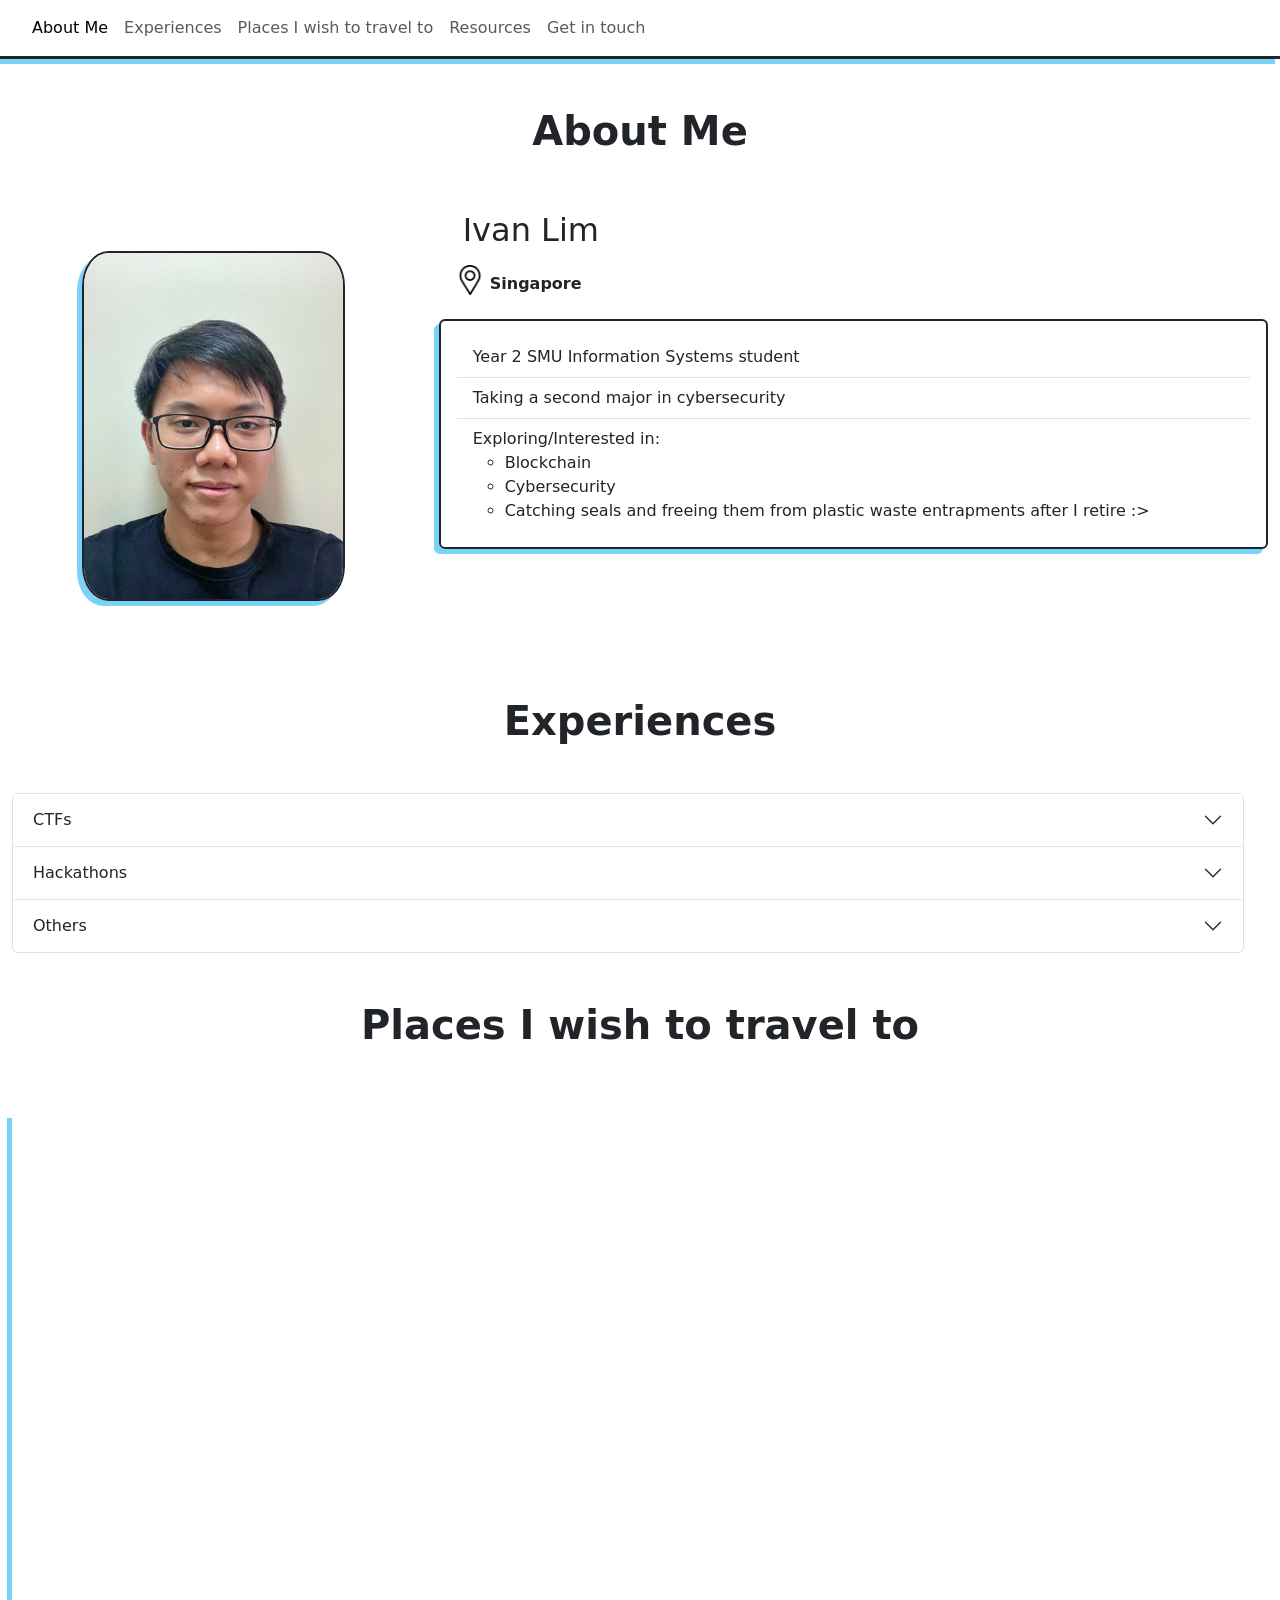
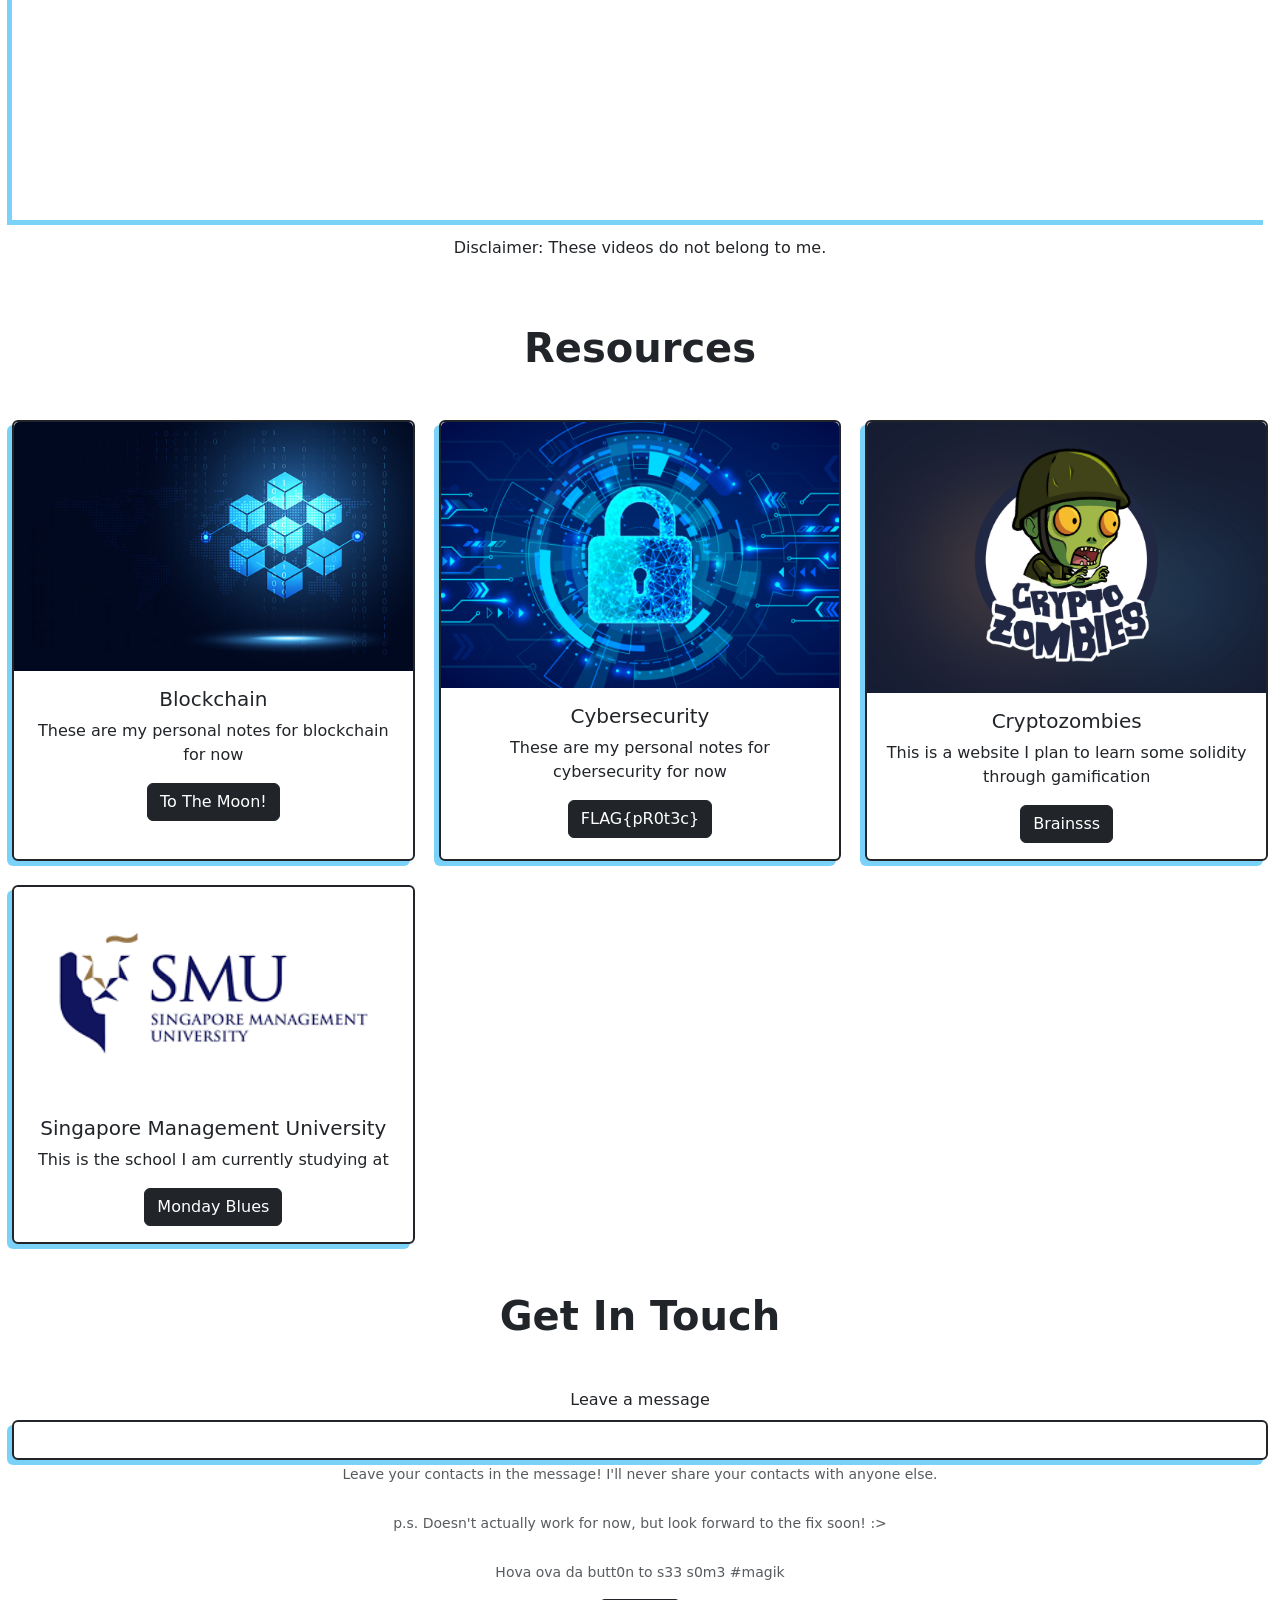
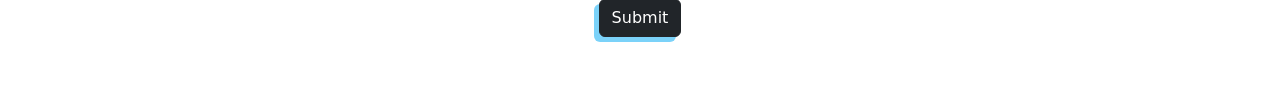
==== index.html @ ad384c02 "Update after stack the flags and spiritcyber-22" ====
<!DOCTYPE html>
<html lang="en">
    <head>
        <meta charset="utf-8">
        <meta http-equiv="X-UA-Compatible" content="IE=edge">
    
        <meta name="viewport" content="width=device-width, initial-scale=1">
    
        <title>Ivan Lim - Personal Site</title>

        <!-- Bootstrap CSS -->
        <link href="https://cdn.jsdelivr.net/npm/bootstrap@5.2.0/dist/css/bootstrap.min.css" rel="stylesheet" integrity="sha384-gH2yIJqKdNHPEq0n4Mqa/HGKIhSkIHeL5AyhkYV8i59U5AR6csBvApHHNl/vI1Bx" crossorigin="anonymous">

        <link rel="stylesheet" href="funky.css">
    </head>

    <body> <!--background="Resources/Blockchain_bg_image.jpeg"-->

        <div class="container-fluid">

            <!--1st row - nav-->
            <div class="box-custom row">

                <!--box with black borders-->
                <div class="border-bottom border-dark border-3">
                    <!-- Navbar -->
                    <nav class="navbar navbar-expand-lg bg-transparent">
                        <div class="container-fluid">
                            <!--<a class="navbar-brand" href="#">Navbar</a>-->
                            <button class="navbar-toggler" type="button" data-bs-toggle="collapse" data-bs-target="#navbarNav" aria-controls="navbarNav" aria-expanded="false" aria-label="Toggle navigation">
                                <span class="navbar-toggler-icon"></span>
                            </button>
                            <div class="collapse navbar-collapse" id="navbarNav">
                                <ul class="navbar-nav">
                                    <li class="nav-item">
                                        <a class="nav-link active" aria-current="page" href="#About">About Me</a>
                                    </li>
                                    <li class="nav-item">
                                        <a class="nav-link" href="#Experiences">Experiences</a>
                                    </li>
                                    <li class="nav-item">
                                        <a class="nav-link" href="#Places">Places I wish to travel to</a>
                                    </li>
                                    <li class="nav-item">
                                        <a class="nav-link" href="#Resources">Resources</a>
                                    </li>
                                    <li class="nav-item">
                                        <a class="nav-link" href="#Get">Get in touch</a>
                                    </li>
                                </ul>
                            </div>
                        </div>
                    </nav>
                </div>
                
            </div>

            <!--2nd row - [location, name, bio], [photo]-->

            <div class="my-2">
                <h1 class="text-center my-5 fs-1" id="About"><b>About Me</b></h1>
            </div>

            <div class="row">

                <!--Photo-->
                <div class="my-5 col-sm-4">
                    <img src="Resources/Ivan.jpeg" class="box-custom img-fluid border border-dark border-2" id="Ivan" alt="Nice photo of smiling Ivan">
                </div>

                <div class="my-2 col-sm-8">
                    <!--Name-->
                    <h2 class="ms-4">Ivan Lim</h2>
                    <div class="my-3">
                        <img src="Resources/Location_icon.png" class="img-fluid mb-2 ms-3" id="Location_icon" alt="Location image">
                        <b id="Singapore">
                            Singapore
                        </b>    
                    </div>
                    <!--Bio-->
                    <div class="box-custom alert border border-dark border-2 list-custom" role="alert">
                        <ul class="list-group list-group-flush">
                            <li class="list-group-item list-custom">Year 2 SMU Information Systems student</li>
                            <li class="list-group-item list-custom">Taking a second major in cybersecurity</li>
                            <li class="list-group-item list-custom">
                                Exploring/Interested in:
                                <ul>
                                    <li>Blockchain</li>
                                    <li>Cybersecurity</li>
                                    <li>Catching seals and freeing them from plastic waste entrapments after I retire :></li>
                                </ul>
                            </li>
                            </ul>
                    </div>
                </div>

            </div>

            <!--3rd row - Experiences-->
            
            <div class="my-2">
                <h1 class="text-center my-5 fs-1" id="Experiences"><b>Experiences</b></h1>
            </div>
            
            <div class="row container-fluid">

                <div class="accordion px-0" id="accordionPanelsStayOpenExample">

                    <!--CTFs-->
                    <div class="accordion-item">
                        <h2 class="accordion-header" id="panelsStayOpen-headingOne">
                            <button class="accordion-button collapsed" type="button" data-bs-toggle="collapse" data-bs-target="#panelsStayOpen-collapseOne" aria-expanded="true" aria-controls="panelsStayOpen-collapseOne">
                            CTFs
                            </button>
                        </h2>
                        <div id="panelsStayOpen-collapseOne" class="accordion-collapse collapse" aria-labelledby="panelsStayOpen-headingOne">
                            <div class="accordion-body">

                                <!-- Grey Cat The Flag 2022 -->
                                <div class="alert alert-success" role="alert">
                                    <button class="btn btn-dark fw-semibold fs-6" type="button" data-bs-toggle="collapse" data-bs-target="#GreyCatTheFlag2022" aria-expanded="false" aria-controls="collapseExample">
                                        Grey Cat The Flag 2022
                                    </button>
                                    <div class="collapse" id="GreyCatTheFlag2022">
                                        <div class="card card-body">
                                            <p class="align-custom">A jeopardy style CTF organized by <a href="http://nusgreyhats.org/">NUS Greyhats</a> (National University of Singapore) and <a href="http://ncl.sg/">National Cybersecurity R&D Labs</a>. 
                                                <a href="https://ctf.nusgreyhats.org/">More</a>
                                            </p>
                                            <p class="mb-0">Rank: 148 / 455&nbsp;&nbsp;&nbsp;&nbsp;Team: idk (SG)&nbsp;&nbsp;&nbsp;&nbsp;Team members: Ming Ying, Yin Kit</p>
                                        </div>
                                    </div>
                                </div>
                                
                                <!-- ADF Cyber Skills Challenge 2022 - Beginner CTF -->
                                <div class="alert alert-success" role="alert">
                                    <button class="btn btn-dark fw-semibold fs-6" type="button" data-bs-toggle="collapse" data-bs-target="#ADFCTF2022" aria-expanded="false" aria-controls="collapseExample">
                                        ADF Cyber Skills Challenge 2022 - Beginner CTF 
                                    </button>
                                    <div class="collapse" id="ADFCTF2022">
                                        <div class="card card-body">
                                            <p class="align-custom">A jeopardy style CTF organized by <a href="https://www.defence.gov.au/">ADF</a> (Australian Defence Force).
                                                <a href="https://adfcsc22.au/">More</a>
                                            </p>
                                            <p class="mb-0">Rank: 57 / 138&nbsp;&nbsp;&nbsp;&nbsp;Team: w0tchd4wg5&nbsp;&nbsp;&nbsp;&nbsp;Team members:</p>
                                        </div>
                                    </div>
                                </div>

                                <!-- STACK The Flags 2022 -->
                                <div class="alert alert-success" role="alert">
                                    <button class="btn btn-dark fw-semibold fs-6" type="button" data-bs-toggle="collapse" data-bs-target="#STACKTheFlags2022" aria-expanded="false" aria-controls="collapseExample">
                                        STACK The Flags 2022
                                    </button>
                                    <div class="collapse" id="STACKTheFlags2022">
                                        <div class="card card-body">
                                            <p class="align-custom">STACK the Flags is a 48-hour, fully online, jeopardy style competition (CTF) organised by the folks in <a href="https://www.tech.gov.sg/">GovTech</a>'s <a href="https://www.tech.gov.sg/cyber-security-group">CSG</a> Cyber Security Group. 
                                                <a href="https://jts.tech.gov.sg/">More</a>
                                            </p>
                                            <p class="mb-0">Rank: 72 / 223&nbsp;&nbsp;&nbsp;&nbsp;Team: idkSG&nbsp;&nbsp;&nbsp;&nbsp;Team members:  Ming Ying, Yin Kit</p>
                                        </div>
                                    </div>
                                </div>

                                <!-- SPIRITCYBER-22 -->
                                <div class="alert alert-success" role="alert">
                                    <button class="btn btn-dark fw-semibold fs-6" type="button" data-bs-toggle="collapse" data-bs-target="#SPIRITCYBER-22" aria-expanded="false" aria-controls="collapseExample">
                                        SPIRITCYBER-22
                                    </button>
                                    <div class="collapse" id="SPIRITCYBER-22">
                                        <div class="card card-body">
                                            <p class="align-custom">SPIRITCYBER-22 is a 2 day physical jeopardy style hackathon (CTF) organised by <a href="https://www.ntu.edu.sg/">NTU</a> (Nanyang Technological University) and <a href="https://www.csa.gov.sg/">CSA</a> (Cyber Security Agency of Singapore) to promote hands-on exploitation of Internet of Things (IoT) devices. 
                                                <a href="https://wis.ntu.edu.sg/webexe88/owa/REGISTER_NTU.REGISTER?EVENT_ID=OA22100610102757">More</a>
                                            </p>
                                            <p class="mb-0">Rank: 3 / 13&nbsp;&nbsp;&nbsp;&nbsp;Team: &nbsp;&nbsp;&nbsp;&nbsp;Team members: Regina, Ming Ying, Yin Kit</p>
                                        </div>
                                    </div>
                                </div>

                            </div>
                        </div>
                    </div>

                    <!--Hackathons-->
                    <div class="accordion-item">
                        <h2 class="accordion-header" id="panelsStayOpen-headingTwo">
                            <button class="accordion-button collapsed" type="button" data-bs-toggle="collapse" data-bs-target="#panelsStayOpen-collapseTwo" aria-expanded="false" aria-controls="panelsStayOpen-collapseTwo">
                                Hackathons
                            </button>
                        </h2>
                        <div id="panelsStayOpen-collapseTwo" class="accordion-collapse collapse" aria-labelledby="panelsStayOpen-headingTwo">
                            <div class="accordion-body">

                                <!-- SUTD What The Hack 2022 -->
                                <div class="alert alert-info" role="alert">
                                    <button class="btn btn-dark fw-semibold fs-6" type="button" data-bs-toggle="collapse" data-bs-target="#SUTDWTH2022" aria-expanded="false" aria-controls="collapseExample">
                                        SUTD What The Hack 2022
                                    </button>
                                    <div class="collapse" id="SUTDWTH2022">
                                        <div class="card card-body">
                                            <p class="align-custom">SUTDWTH 2022 is a hardware and software hackathon organised by <a href="https://www.sutd.edu.sg/">SUTD</a> (Singapore University of Technology & Design) to make innovative solutions to meaningful real-world problems. The overarching theme for this year is "A Brighter Future" with three problem themes related to it, namely: Sustainable & Smart Cities, Healthcare & Accessibility Technology and Social Activities & Games.
                                                <a href="https://www.sutdwth.com/">More</a>
                                            </p>
                                            <p class="mb-0">Team: idk&nbsp;&nbsp;&nbsp;&nbsp;Team members: Regina, Yin Kit</p>
                                        </div>
                                    </div>
                                </div>

                            </div>
                        </div>
                    </div>

                    <!--Others-->
                    <div class="accordion-item">
                        <h2 class="accordion-header" id="panelsStayOpen-headingThree">
                            <button class="accordion-button collapsed" type="button" data-bs-toggle="collapse" data-bs-target="#panelsStayOpen-collapseThree" aria-expanded="false" aria-controls="panelsStayOpen-collapseThree">
                                Others
                            </button>
                        </h2>
                        <div id="panelsStayOpen-collapseThree" class="accordion-collapse collapse" aria-labelledby="panelsStayOpen-headingThree">
                            <div class="accordion-body">

                                <div class="alert alert-primary" role="alert">
                                    <button class="btn btn-dark fw-semibold fs-6" type="button" data-bs-toggle="collapse" data-bs-target="#WileyCertifiedDataAnalystInR" aria-expanded="false" aria-controls="collapseExample">
                                        Wiley Certified Data Analyst in R
                                    </button>
                                    <div class="collapse" id="WileyCertifiedDataAnalystInR">
                                        <div class="card card-body">
                                            <p class="align-custom">Data Analysis course in R by Gen Infiniti Academy. <a href="https://www.geninfinitiacademy.com/wiley-certified-data-analyst">More</a> </p>
                                        </div>
                                    </div>
                                </div>

                            </div>
                        </div>
                    </div>

                </div>

            </div>

            <!--4th row - carousel of travel videos-->
            <div class="row">

                <!--box with black borders-->
                <div class="text-center">

                    <h1 class="fs-1 my-5" id="Places"><b>Places I wish to travel to</b></h1>
                    <!-- Videos -->
                    <div id="videoCarouselIndicators" class="carousel carousel-light slide pt-3" data-bs-ride="false">
                        <div class="box-custom carousel-inner text-center">
                            <div class="carousel-item active ratio ratio-16x9">
                                <iframe width="560" height="315" src="https://www.youtube.com/embed/A8pfW5KMrdM?autoplay=1&mute=1" title="YouTube video player" frameborder="0" allow="accelerometer; autoplay; clipboard-write; encrypted-media; gyroscope; picture-in-picture" allowfullscreen></iframe>
                            </div>
                            <div class="carousel-item ratio ratio-16x9">
                                <iframe width="560" height="315" src="https://www.youtube.com/embed/4lXr0v5doeQ?autoplay=1&mute=1" title="YouTube video player" frameborder="0" allow="accelerometer; autoplay; clipboard-write; encrypted-media; gyroscope; picture-in-picture" allowfullscreen></iframe>
                            </div>
                            <div class="carousel-item ratio ratio-16x9">
                                <iframe width="560" height="315" src="https://www.youtube.com/embed/OT11kbPWNzc?autoplay=1&mute=1" title="YouTube video player" frameborder="0" allow="accelerometer; autoplay; clipboard-write; encrypted-media; gyroscope; picture-in-picture" allowfullscreen></iframe>
                            </div>
                        </div>
                        <button class="carousel-control-prev" type="button" data-bs-target="#videoCarouselIndicators" data-bs-slide="prev">
                            <span class="carousel-control-prev-icon" aria-hidden="true"></span>
                            <span class="visually-hidden">Previous</span>
                        </button>
                        <button class="carousel-control-next" type="button" data-bs-target="#videoCarouselIndicators" data-bs-slide="next">
                            <span class="carousel-control-next-icon" aria-hidden="true"></span>
                            <span class="visually-hidden">Next</span>
                        </button>
                    </div>

                    <div class="my-3">Disclaimer: These videos do not belong to me.</div>

                </div>
                
            </div>

            <!--5th row - Resources-->
            <div class="row">

                <!--box with black borders-->
                <div class="text-center">

                    <h1 class="fs-1 my-5" id="Resources"><b>Resources</b></h1>

                    <div class="row row-cols-1 row-cols-md-3 g-4">
                        <div class="col">
                            <div class="box-custom card border border-dark border-2 h-100">
                                <img src="Resources/Blockchain_card_img.jpg" class="card-img-top" alt="Blockchain image">
                                <div class="card-body">
                                <h5 class="card-title">Blockchain</h5>
                                <p class="card-text">These are my personal notes for blockchain for now</p>
                                <a href="https://docs.google.com/document/d/1BhXVdIbz4w5BWn8IQOi1VNLnv97CRuyYoPsY3S6rWy8/edit?usp=sharing"><button type="button" class="btn btn-dark">To The Moon!</button></a>
                                </div>
                            </div>
                        </div>
                        <div class="col">
                            <div class="box-custom card border border-dark border-2 h-100">
                                <img src="Resources/Cybersecurity_card_image.png" class="card-img-top" alt="Cybersecurity image">
                                <div class="card-body">
                                <h5 class="card-title">Cybersecurity</h5>
                                <p class="card-text">These are my personal notes for cybersecurity for now</p>
                                <a href="https://docs.google.com/document/d/1OnKN50w9DAoMrQOc7_uSk_P44VjHgChstaNUArrproY/edit?usp=sharing"><button type="button" class="btn btn-dark">FLAG{pR0t3c}</button></a>
                                </div>
                            </div>
                        </div>
                        <div class="col">
                            <div class="box-custom card border border-dark border-2 h-100">
                                <img src="Resources/CryptoZombies_card_image.png" class="card-img-top" alt="Cryptozombies image">
                                <div class="card-body">
                                <h5 class="card-title">Cryptozombies</h5>
                                <p class="card-text">This is a website I plan to learn some solidity through gamification</p>
                                <a href="https://cryptozombies.io/"><button type="button" class="btn btn-dark">Brainsss</button></a>
                                </div>
                            </div>
                        </div>
                        <div class="col">
                            <div class="box-custom card border border-dark border-2 h-100">
                                <img src="Resources/SMU_card_image.png" class="card-img-top" alt="SMU image">
                                <div class="card-body">
                                <h5 class="card-title">Singapore Management University</h5>
                                <p class="card-text">This is the school I am currently studying at</p>
                                <a href="https://www.smu.edu.sg/"><button type="button" class="btn btn-dark">Monday Blues</button></a>
                                </div>
                            </div>
                        </div>
                    </div>

                </div>
                
            </div>

            <!--6th row - Get in touch Form-->
            <div class="row">

                <!--box with black borders-->
                <div class="text-center">

                    <h1 class="fs-1 my-5" id="Get"><b>Get In Touch</b></h1>
                    <form>
                        <div class="mb-3">
                          <label for="exampleInputEmail1" class="form-label">Leave a message</label>
                          <input type="text" class="box-custom form-control border border-dark border-2" id="exampleInputEmail1" aria-describedby="emailHelp">
                          <div id="emailHelp" class="form-text">Leave your contacts in the message! I'll never share your contacts with anyone else.</div>
                          <br><div class="form-text">p.s. Doesn't actually work for now, but look forward to the fix soon! :></div>
                          <br><div class="form-text">Hova ova da butt0n to s33 s0m3 #magik</div>
                        </div>
                        <button type="submit" class="box-custom btn btn-dark mb-5" id="Submit_Form_Button" onmouseover="changeAppearanceSubmit()" onmouseout="changeBackAppearanceSubmit()">Submit</button>

                </div> 
                
            </div>

        </div>

        <script src="magic.js"></script>

        <script src="https://cdn.jsdelivr.net/npm/bootstrap@5.2.0/dist/js/bootstrap.bundle.min.js" integrity="sha384-A3rJD856KowSb7dwlZdYEkO39Gagi7vIsF0jrRAoQmDKKtQBHUuLZ9AsSv4jD4Xa" crossorigin="anonymous"></script>
    </body>
</html>
---- funky.css ----
body {
    /*background-image: url("Resources/background_image.jpg");
    background-repeat: no-repeat;
    background-attachment: fixed;
    background-position: center;
    background-size: cover;
    height: 100%;*/
    /*background-image: linear-gradient(to top, #96fbc4 0%, #ace0f9 100%);*/
}

#Location_icon {
    width: 30px;
}

#Ivan {
    /*horizontally center*/
    display: block;
    margin: auto;

    /*fitting image to parent element*/
    object-fit: cover;
    object-position: bottom;

    /*set max-height so image doesn't blow up*/
    max-height:350px;
    border-radius: 10%;
}

.box-custom {
    /*blue used here: 4fc3f7*/
    box-shadow: -5px 5px 0px 0px rgba(79,195,247,0.75);
    -webkit-box-shadow: -5px 5px 0px 0px rgba(79,195,247,0.75);
    -moz-box-shadow: -5px 5px 0px 0px rgba(79,195,247,0.75);
}

.list-custom {
    /*background-color:#000;
    color: #9fffdd;*/
}

.navbar-custom{
    background-color:#000;
}

.navbar-custom .navbar-text {
    color: green;
}

.align-custom {
    display: inline-block;
}
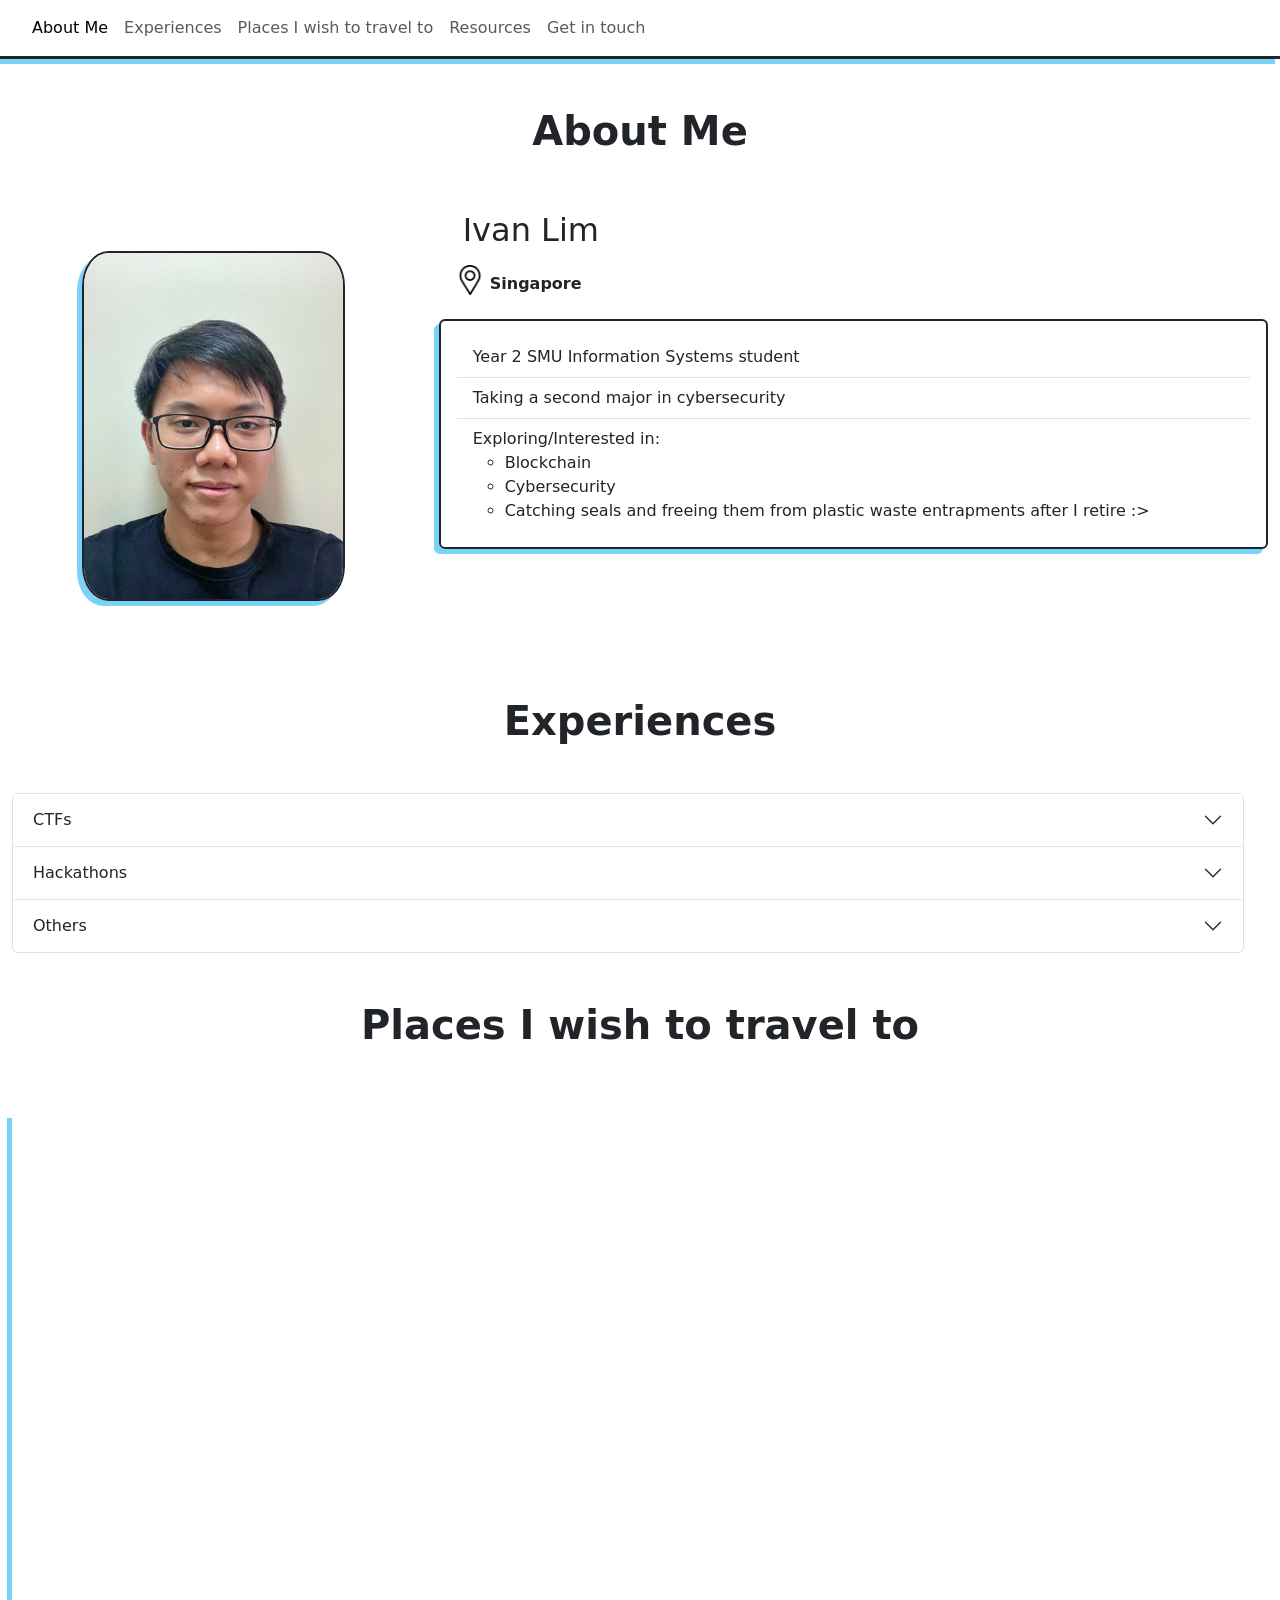
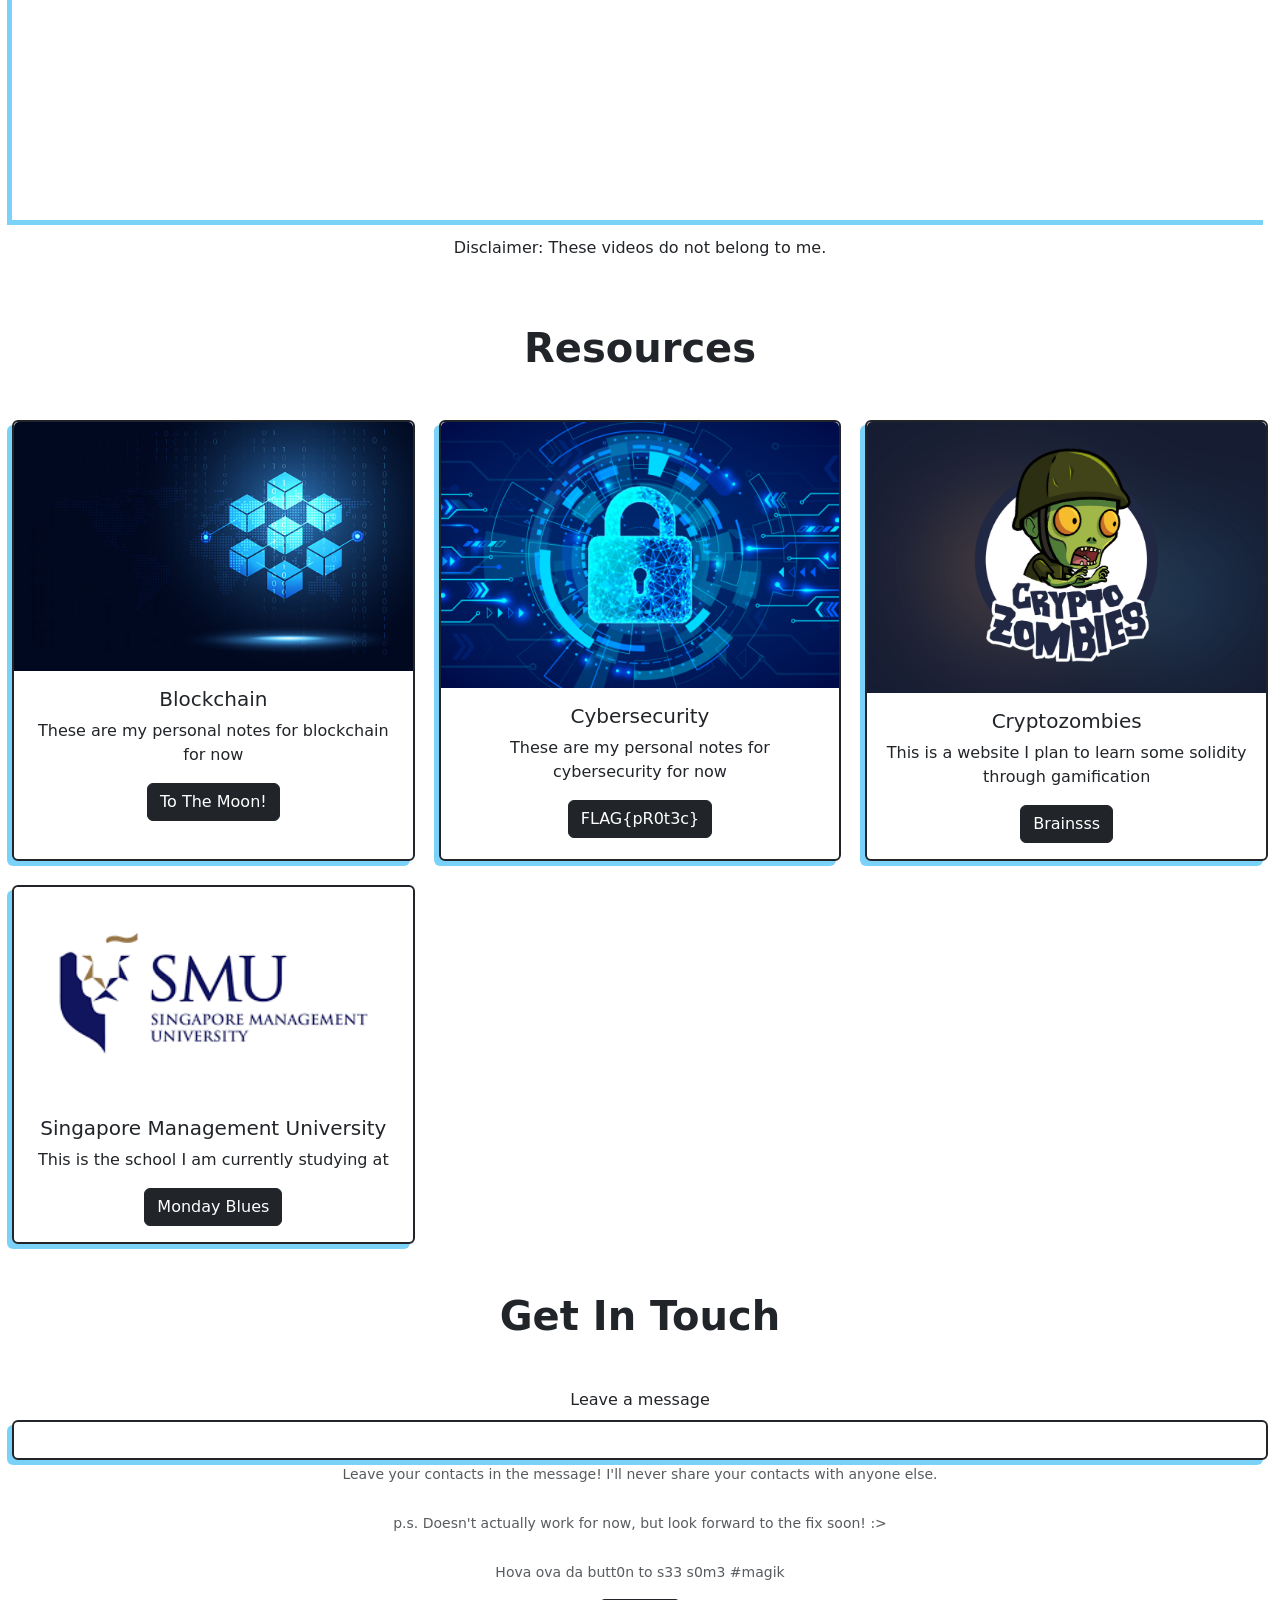
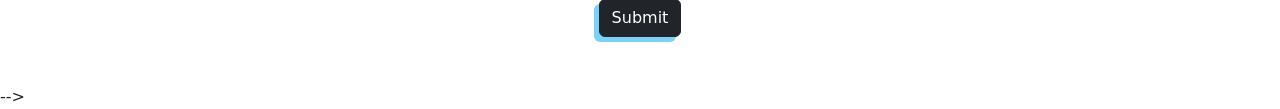
==== commit 7367c188: "Update index.html" ====
--- a/index.html
+++ b/index.html
@@ -117,7 +117,7 @@
                             <div class="accordion-body">
 
                                 <!-- Grey Cat The Flag 2022 -->
-                                <div class="alert alert-success" role="alert">
+                                <div class="alert alert-info" role="alert">
                                     <button class="btn btn-dark fw-semibold fs-6" type="button" data-bs-toggle="collapse" data-bs-target="#GreyCatTheFlag2022" aria-expanded="false" aria-controls="collapseExample">
                                         Grey Cat The Flag 2022
                                     </button>
@@ -126,13 +126,26 @@
                                             <p class="align-custom">A jeopardy style CTF organized by <a href="http://nusgreyhats.org/">NUS Greyhats</a> (National University of Singapore) and <a href="http://ncl.sg/">National Cybersecurity R&D Labs</a>. 
                                                 <a href="https://ctf.nusgreyhats.org/">More</a>
                                             </p>
-                                            <p class="mb-0">Rank: 148 / 455&nbsp;&nbsp;&nbsp;&nbsp;Team: idk (SG)&nbsp;&nbsp;&nbsp;&nbsp;Team members: Ming Ying, Yin Kit</p>
+
+                                            <table class="table">
+                                                <tr>
+                                                    <th>Rank/Status</th>
+                                                    <th>Team</th>
+                                                    <th>Team members</th>
+                                                </tr>
+                                                <tr>
+                                                    <td>148 / 455</td>
+                                                    <td>idk (SG)</td>
+                                                    <td>Ming Ying, Yin Kit</td>
+                                                </tr>
+                                            </table>
+
                                         </div>
                                     </div>
                                 </div>
                                 
                                 <!-- ADF Cyber Skills Challenge 2022 - Beginner CTF -->
-                                <div class="alert alert-success" role="alert">
+                                <div class="alert alert-info" role="alert">
                                     <button class="btn btn-dark fw-semibold fs-6" type="button" data-bs-toggle="collapse" data-bs-target="#ADFCTF2022" aria-expanded="false" aria-controls="collapseExample">
                                         ADF Cyber Skills Challenge 2022 - Beginner CTF 
                                     </button>
@@ -141,13 +154,26 @@
                                             <p class="align-custom">A jeopardy style CTF organized by <a href="https://www.defence.gov.au/">ADF</a> (Australian Defence Force).
                                                 <a href="https://adfcsc22.au/">More</a>
                                             </p>
-                                            <p class="mb-0">Rank: 57 / 138&nbsp;&nbsp;&nbsp;&nbsp;Team: w0tchd4wg5&nbsp;&nbsp;&nbsp;&nbsp;Team members:</p>
+
+                                            <table class="table">
+                                                <tr>
+                                                    <th>Rank/Status</th>
+                                                    <th>Team</th>
+                                                    <th>Team members</th>
+                                                </tr>
+                                                <tr>
+                                                    <td>57 / 138</td>
+                                                    <td>w0tchd4wg5</td>
+                                                    <td></td>
+                                                </tr>
+                                            </table>
+
                                         </div>
                                     </div>
                                 </div>
 
                                 <!-- STACK The Flags 2022 -->
-                                <div class="alert alert-success" role="alert">
+                                <div class="alert alert-info" role="alert">
                                     <button class="btn btn-dark fw-semibold fs-6" type="button" data-bs-toggle="collapse" data-bs-target="#STACKTheFlags2022" aria-expanded="false" aria-controls="collapseExample">
                                         STACK The Flags 2022
                                     </button>
@@ -156,13 +182,26 @@
                                             <p class="align-custom">STACK the Flags is a 48-hour, fully online, jeopardy style competition (CTF) organised by the folks in <a href="https://www.tech.gov.sg/">GovTech</a>'s <a href="https://www.tech.gov.sg/cyber-security-group">CSG</a> Cyber Security Group. 
                                                 <a href="https://jts.tech.gov.sg/">More</a>
                                             </p>
-                                            <p class="mb-0">Rank: 72 / 223&nbsp;&nbsp;&nbsp;&nbsp;Team: idkSG&nbsp;&nbsp;&nbsp;&nbsp;Team members:  Ming Ying, Yin Kit</p>
+
+                                            <table class="table">
+                                                <tr>
+                                                    <th>Rank/Status</th>
+                                                    <th>Team</th>
+                                                    <th>Team members</th>
+                                                </tr>
+                                                <tr>
+                                                    <td>72 / 223</td>
+                                                    <td>idkSG</td>
+                                                    <td>Ming Ying, Yin Kit</td>
+                                                </tr>
+                                            </table>
+
                                         </div>
                                     </div>
                                 </div>
 
                                 <!-- SPIRITCYBER-22 -->
-                                <div class="alert alert-success" role="alert">
+                                <div class="alert alert-info" role="alert">
                                     <button class="btn btn-dark fw-semibold fs-6" type="button" data-bs-toggle="collapse" data-bs-target="#SPIRITCYBER-22" aria-expanded="false" aria-controls="collapseExample">
                                         SPIRITCYBER-22
                                     </button>
@@ -171,7 +210,20 @@
                                             <p class="align-custom">SPIRITCYBER-22 is a 2 day physical jeopardy style hackathon (CTF) organised by <a href="https://www.ntu.edu.sg/">NTU</a> (Nanyang Technological University) and <a href="https://www.csa.gov.sg/">CSA</a> (Cyber Security Agency of Singapore) to promote hands-on exploitation of Internet of Things (IoT) devices. 
                                                 <a href="https://wis.ntu.edu.sg/webexe88/owa/REGISTER_NTU.REGISTER?EVENT_ID=OA22100610102757">More</a>
                                             </p>
-                                            <p class="mb-0">Rank: 3 / 13&nbsp;&nbsp;&nbsp;&nbsp;Team: &nbsp;&nbsp;&nbsp;&nbsp;Team members: Regina, Ming Ying, Yin Kit</p>
+
+                                            <table class="table">
+                                                <tr>
+                                                    <th>Rank/Status</th>
+                                                    <th>Team</th>
+                                                    <th>Team members</th>
+                                                </tr>
+                                                <tr>
+                                                    <td>3 / 13</td>
+                                                    <td></td>
+                                                    <td>Regina, Ming Ying, Yin Kit</td>
+                                                </tr>
+                                            </table>
+
                                         </div>
                                     </div>
                                 </div>
@@ -191,7 +243,7 @@
                             <div class="accordion-body">
 
                                 <!-- SUTD What The Hack 2022 -->
-                                <div class="alert alert-info" role="alert">
+                                <div class="alert alert-warning" role="alert">
                                     <button class="btn btn-dark fw-semibold fs-6" type="button" data-bs-toggle="collapse" data-bs-target="#SUTDWTH2022" aria-expanded="false" aria-controls="collapseExample">
                                         SUTD What The Hack 2022
                                     </button>
@@ -200,7 +252,20 @@
                                             <p class="align-custom">SUTDWTH 2022 is a hardware and software hackathon organised by <a href="https://www.sutd.edu.sg/">SUTD</a> (Singapore University of Technology & Design) to make innovative solutions to meaningful real-world problems. The overarching theme for this year is "A Brighter Future" with three problem themes related to it, namely: Sustainable & Smart Cities, Healthcare & Accessibility Technology and Social Activities & Games.
                                                 <a href="https://www.sutdwth.com/">More</a>
                                             </p>
-                                            <p class="mb-0">Team: idk&nbsp;&nbsp;&nbsp;&nbsp;Team members: Regina, Yin Kit</p>
+
+                                            <table class="table">
+                                                <tr>
+                                                    <th>Rank/Status</th>
+                                                    <th>Team</th>
+                                                    <th>Team members</th>
+                                                </tr>
+                                                <tr>
+                                                    <td>-</td>
+                                                    <td>idk</td>
+                                                    <td>Regina, Yin Kit</td>
+                                                </tr>
+                                            </table>
+
                                         </div>
                                     </div>
                                 </div>
@@ -219,13 +284,15 @@
                         <div id="panelsStayOpen-collapseThree" class="accordion-collapse collapse" aria-labelledby="panelsStayOpen-headingThree">
                             <div class="accordion-body">
 
-                                <div class="alert alert-primary" role="alert">
+                                <div class="alert alert-danger" role="alert">
                                     <button class="btn btn-dark fw-semibold fs-6" type="button" data-bs-toggle="collapse" data-bs-target="#WileyCertifiedDataAnalystInR" aria-expanded="false" aria-controls="collapseExample">
                                         Wiley Certified Data Analyst in R
                                     </button>
                                     <div class="collapse" id="WileyCertifiedDataAnalystInR">
                                         <div class="card card-body">
-                                            <p class="align-custom">Data Analysis course in R by Gen Infiniti Academy. <a href="https://www.geninfinitiacademy.com/wiley-certified-data-analyst">More</a> </p>
+                                            <p class="align-custom">Data Analysis course in R by Gen Infiniti Academy.
+                                                <a href="https://www.geninfinitiacademy.com/wiley-certified-data-analyst">More</a>
+                                            </p>
                                         </div>
                                     </div>
                                 </div>
@@ -329,7 +396,7 @@
                 
             </div>
 
-            <!--6th row - Get in touch Form-->
+            <!--6th row - Get in touch Form
             <div class="row">
 
                 <!--box with black borders-->
@@ -352,7 +419,7 @@
 
         </div>
 
-        <script src="magic.js"></script>
+        <script src="magic.js"></script>-->
 
         <script src="https://cdn.jsdelivr.net/npm/bootstrap@5.2.0/dist/js/bootstrap.bundle.min.js" integrity="sha384-A3rJD856KowSb7dwlZdYEkO39Gagi7vIsF0jrRAoQmDKKtQBHUuLZ9AsSv4jD4Xa" crossorigin="anonymous"></script>
     </body>
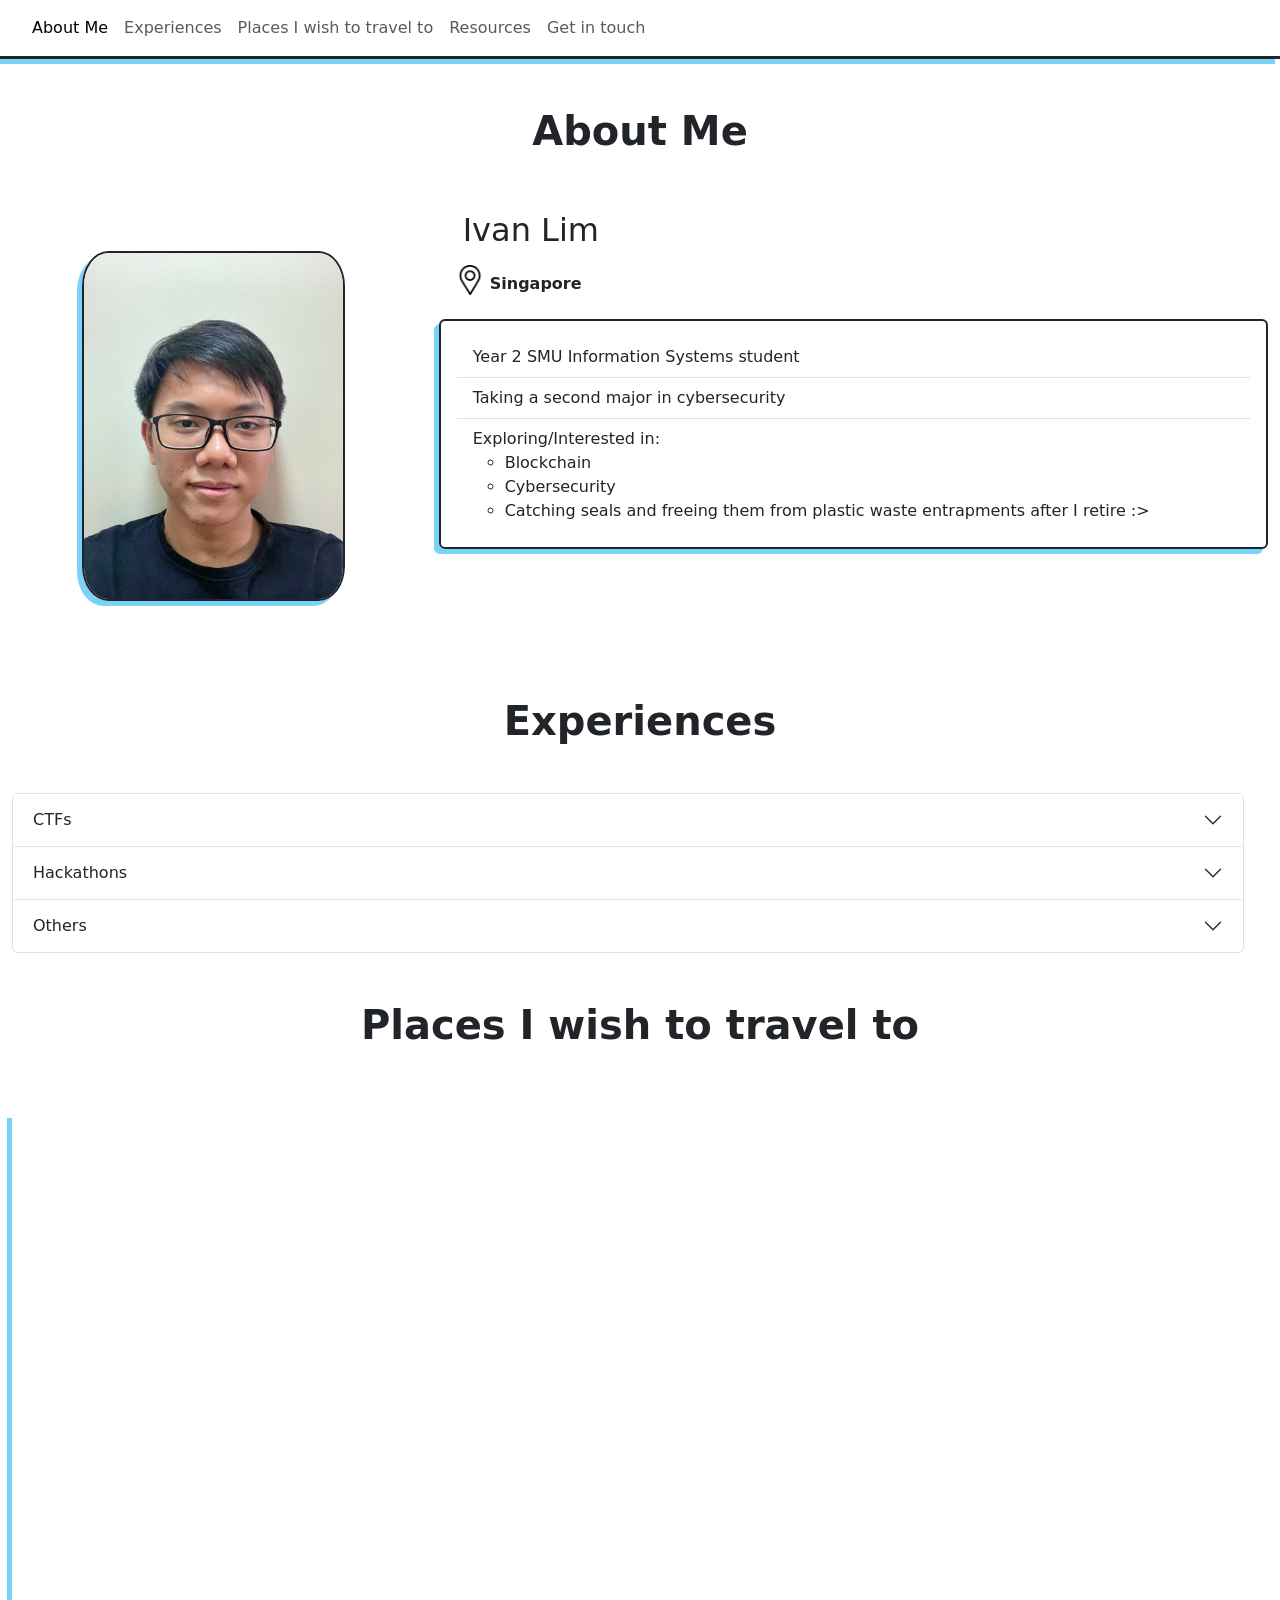
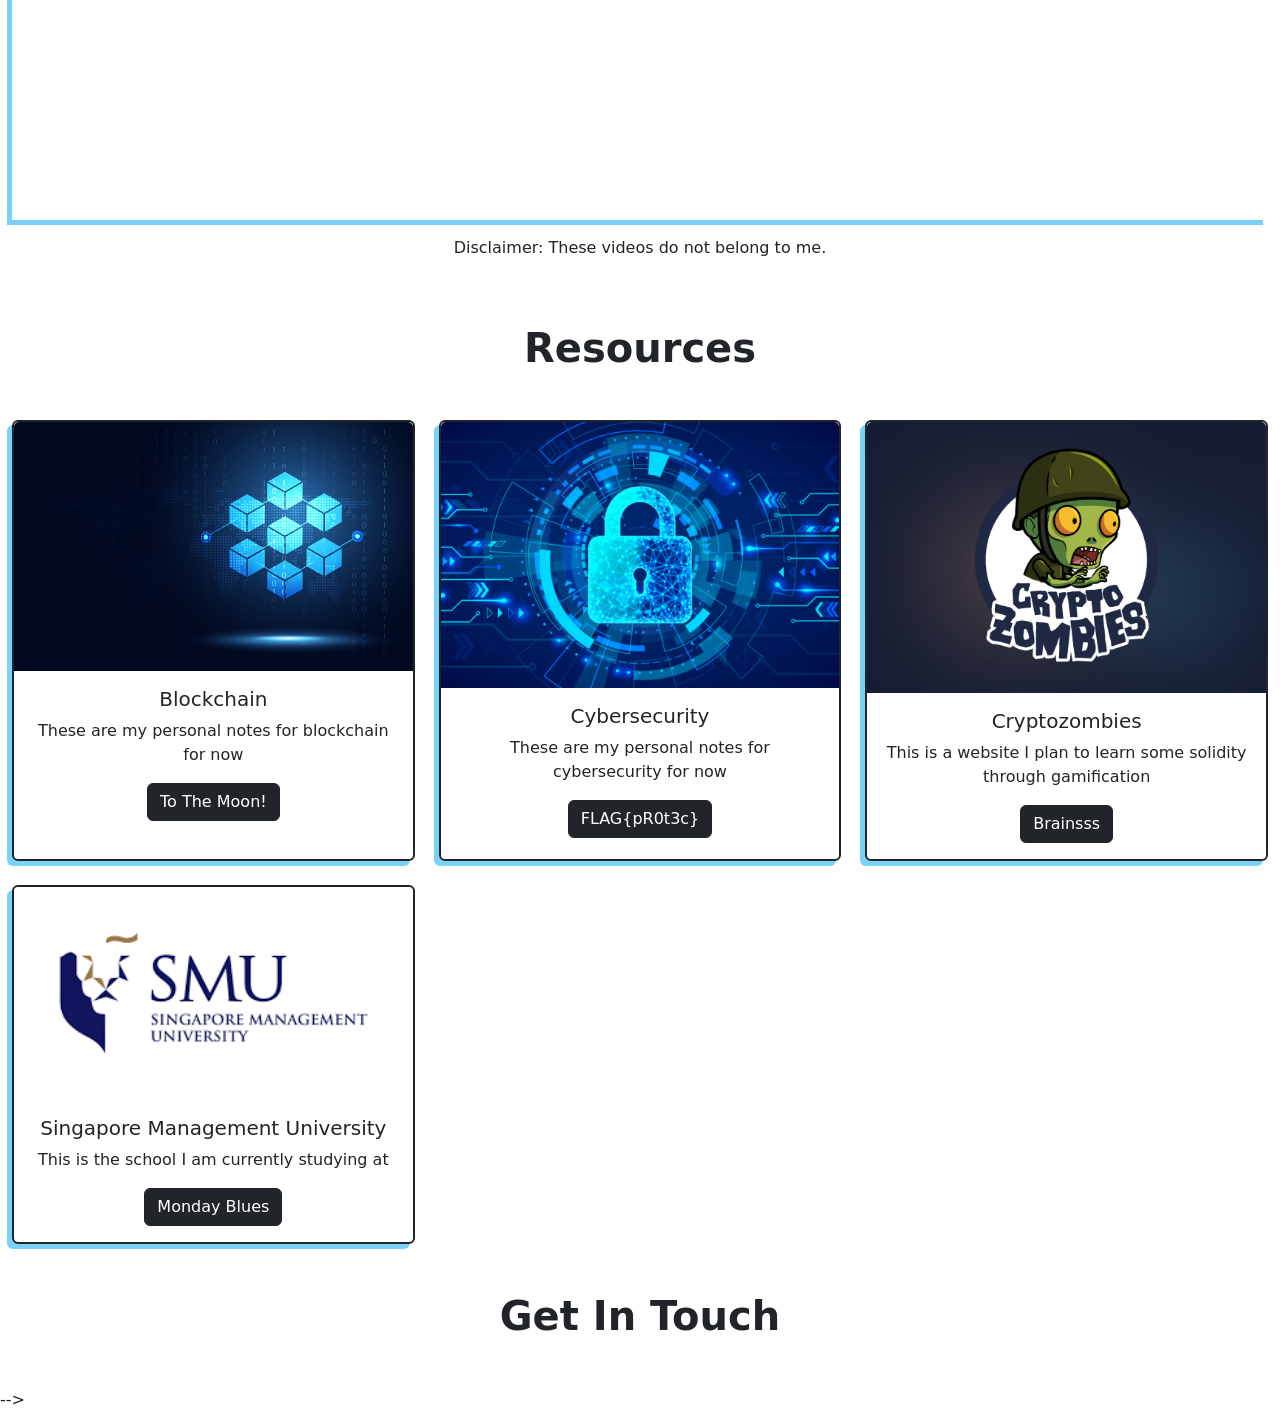
==== commit 6d9f7fbe: "Update index.html" ====
--- a/index.html
+++ b/index.html
@@ -396,14 +396,14 @@
                 
             </div>
 
-            <!--6th row - Get in touch Form
+            <!--6th row - Get in touch Form-->
             <div class="row">
 
                 <!--box with black borders-->
                 <div class="text-center">
 
                     <h1 class="fs-1 my-5" id="Get"><b>Get In Touch</b></h1>
-                    <form>
+                    <!--<form>
                         <div class="mb-3">
                           <label for="exampleInputEmail1" class="form-label">Leave a message</label>
                           <input type="text" class="box-custom form-control border border-dark border-2" id="exampleInputEmail1" aria-describedby="emailHelp">
@@ -412,7 +412,7 @@
                           <br><div class="form-text">Hova ova da butt0n to s33 s0m3 #magik</div>
                         </div>
                         <button type="submit" class="box-custom btn btn-dark mb-5" id="Submit_Form_Button" onmouseover="changeAppearanceSubmit()" onmouseout="changeBackAppearanceSubmit()">Submit</button>
-
+-->
                 </div> 
                 
             </div>
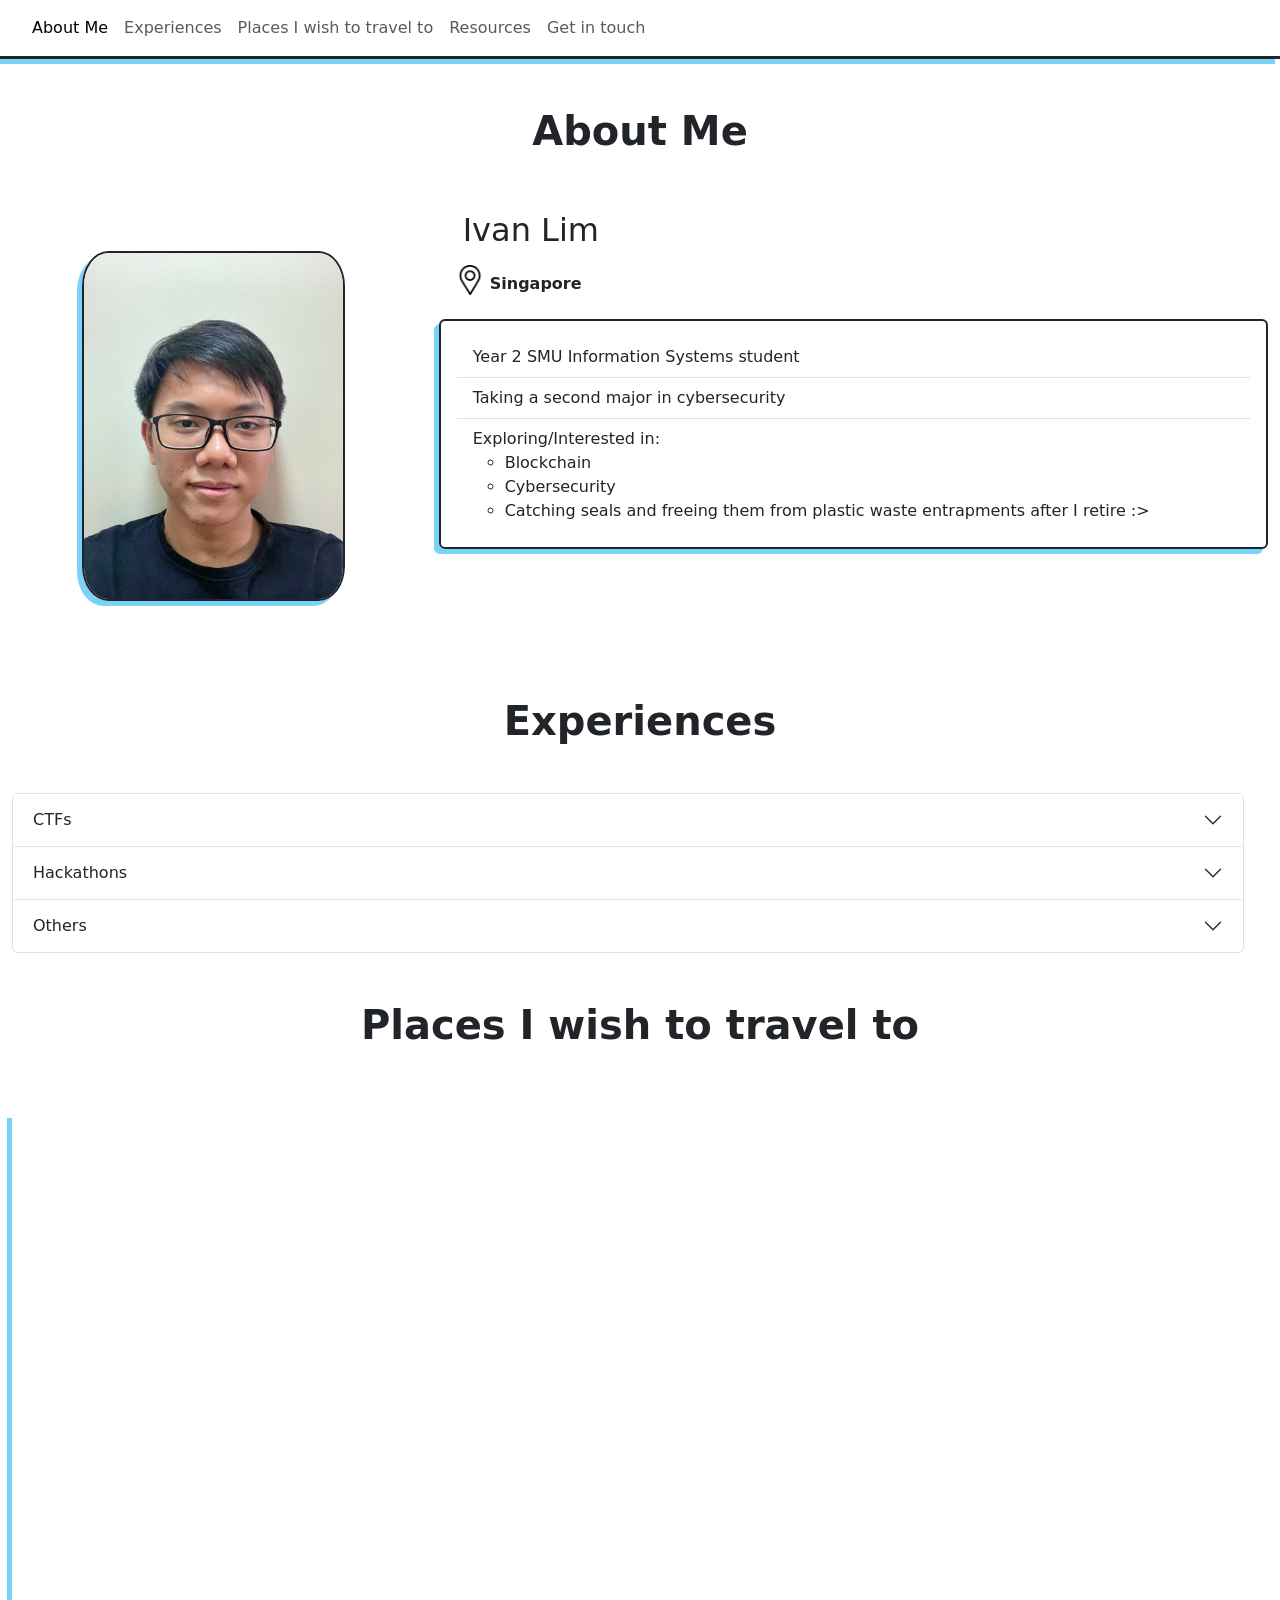
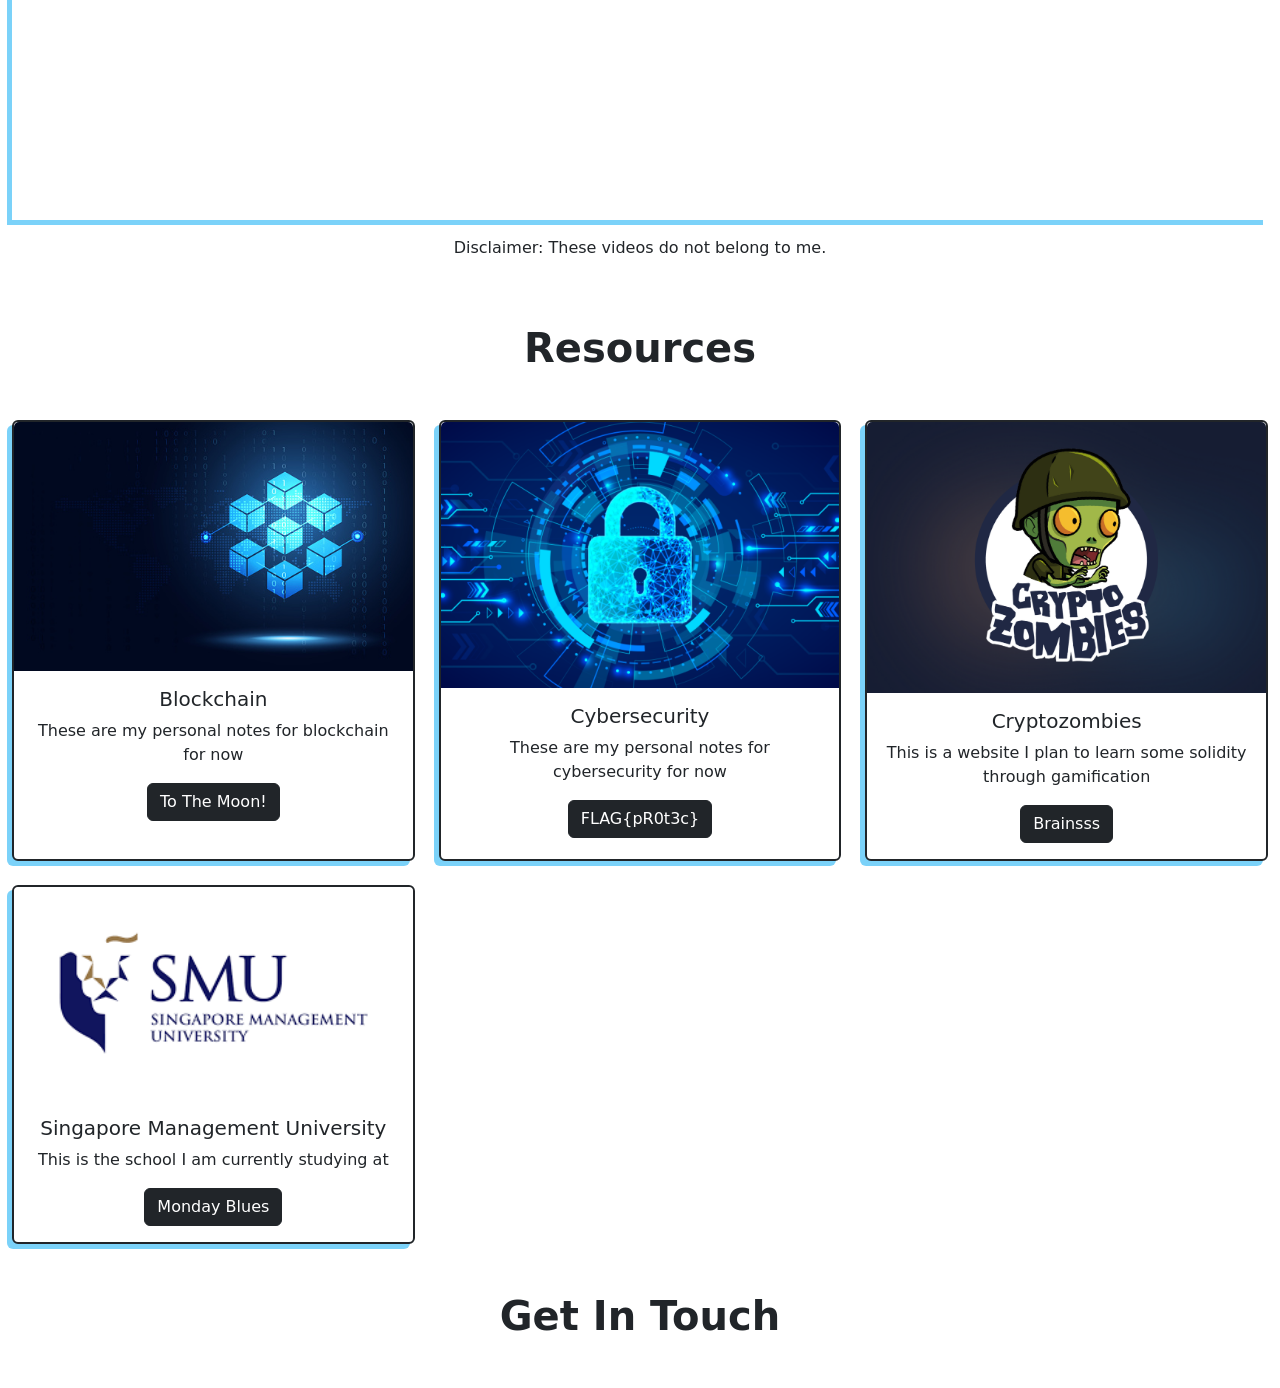
==== commit e1fe5075: "Update index.html" ====
--- a/index.html
+++ b/index.html
@@ -419,7 +419,7 @@
 
         </div>
 
-        <script src="magic.js"></script>-->
+        <!--<script src="magic.js"></script>-->
 
         <script src="https://cdn.jsdelivr.net/npm/bootstrap@5.2.0/dist/js/bootstrap.bundle.min.js" integrity="sha384-A3rJD856KowSb7dwlZdYEkO39Gagi7vIsF0jrRAoQmDKKtQBHUuLZ9AsSv4jD4Xa" crossorigin="anonymous"></script>
     </body>
